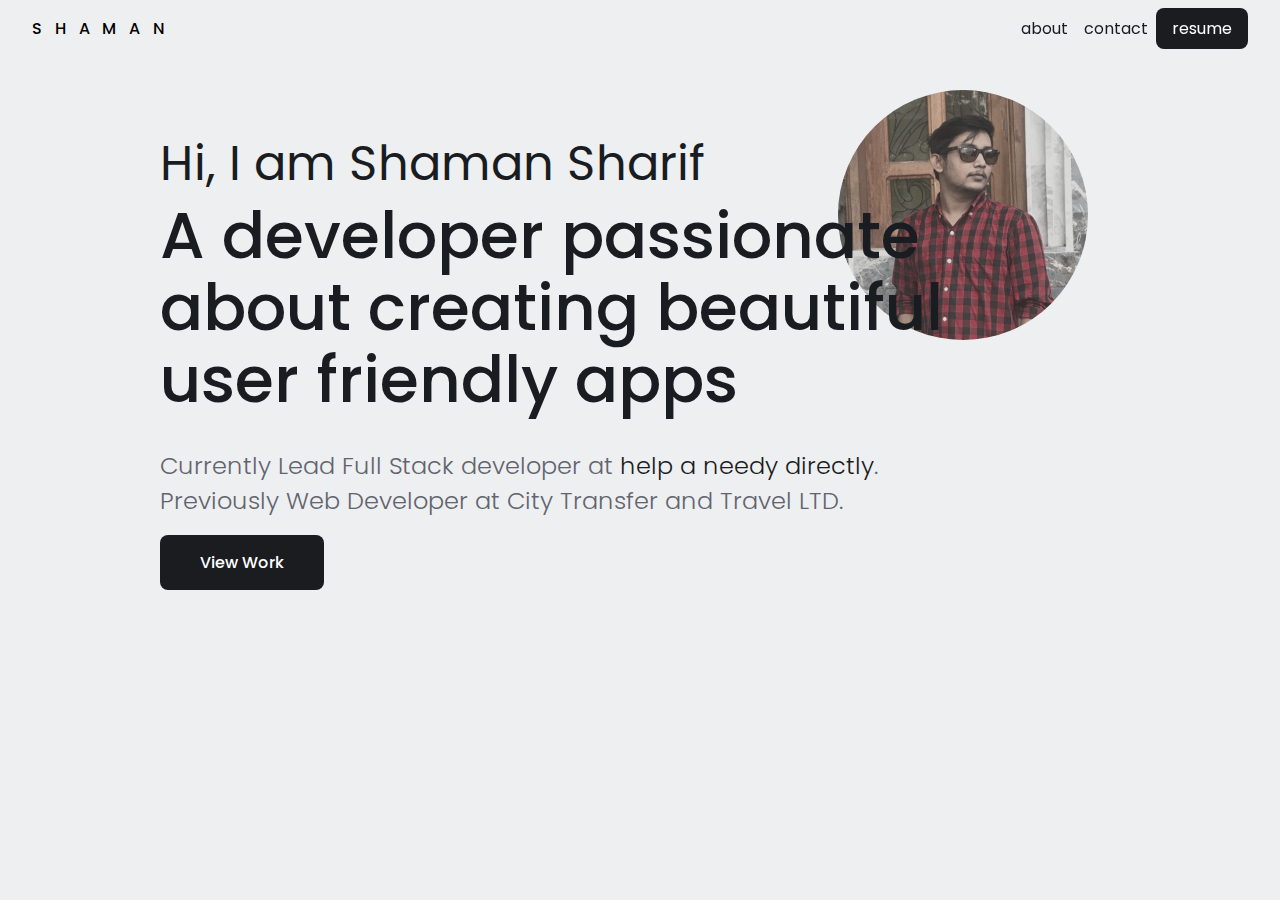
==== index.html @ 9dedc160 "resume linked to anchor" ====
<!DOCTYPE html>
<html lang="en">
<head>
	<meta charset="UTF-8">
	<meta name="viewport" content="width=device-width, initial-scale=1.0">
	<title>Shaman Sharif</title>
	<link rel="stylesheet" href="css/style.css">
  <!-- Poppins Font - Google Fonts -->
  <link rel="preconnect" href="https://fonts.gstatic.com">
  <link href="https://fonts.googleapis.com/css2?family=Poppins:wght@300;400;500&display=swap" rel="stylesheet">
  <!-- Font Awesome CDN -->
  <link rel="stylesheet" href="https://cdnjs.cloudflare.com/ajax/libs/font-awesome/5.15.3/css/all.min.css" integrity="sha512-iBBXm8fW90+nuLcSKlbmrPcLa0OT92xO1BIsZ+ywDWZCvqsWgccV3gFoRBv0z+8dLJgyAHIhR35VZc2oM/gI1w==" crossorigin="anonymous" referrerpolicy="no-referrer" />
</head>
<body>
  <div class="navigation__logo">SHAMAN</div>
  <div class="navigation__links">
    <a href="#">about</a>
    <a href="#">contact</a>
    <a href="https://raw.githubusercontent.com/pieas-asif/pieas-asif.github.io/master/downloads/Resume%20-%20Shaman%20Sharif.pdf" target="_blank" class="navigation__action">resume</a>
  </div>
	<main class="main">
		<!-- <img class="main__img" src="assets/me.jpg" alt="a portrait image of me"></img> -->
    <div class="main__image"></div>
    <h1 class="main__title">A developer passionate about creating beautiful user friendly apps</h1>
    <h2 class="main__subtitle">Currently Lead Full Stack developer at <a href="https://helpaneedydirectly.org" class="link">help a needy directly</a>. Previously Web Developer at City Transfer and Travel LTD.</h2>
    <a href="#" class="main__action">View Work</a>
	</main>
</body>
</html>
---- css/style.css ----
*, *::after, *::before {
	margin: 0;
	padding: 0;
	box-sizing: border-box;
}

body {
	background-color: #eeeff1;
	font-family: 'Poppins', sans-serif;
	display: flex;
	justify-content: center;
	align-items: center;
}

.main {	
	padding: 8rem 20rem 2rem 10rem;
}

/*.main__img {
	position: absolute;
	top: 10%;
	right: 10%;
	border-radius: 50%;
	width: 250px;
	z-index: 1;
	animation: picture_animate linear 5s infinite alternate;
}*/

.main__image {
	background-image: url("../assets/me.jpg");
	background-size: cover;
	width: 250px;
	min-height: 250px;
	max-height: 250px;
	border-radius: 50%;
	z-index: 1;
}

/*.main__image:hover {
	filter: saturate(100%) contrast(100%);
}*/

.main__title {
	font-size: 4rem;
	font-weight: 500;
	line-height: 4.5rem;
	color: #191d21;
	z-index: 2;
	position: relative;
}

.main__title::before {
	content: "Hi, I am Shaman Sharif";
	top: 0;
	font-size: 3rem;
	font-weight: 400;
	display: block;
}

.main__subtitle {
	padding: 2rem 0rem;
	font-weight: 300;
	color: #61646d;
}

.main__action {
	background-color: #1a1c20;
	padding: 1rem 2.5rem;
	color: #ffffff;
	font-weight: 500;
	font-size: 1rem;
	text-decoration: none;
	border-radius: 8px;
}

.link {
	text-decoration: none;
	color: #191d21;
}


.navigation__logo {
	position: fixed;
	left: 0;
	top: 0;
	padding: 1rem 2rem;
	background-color: #eeeff1;
	font-weight: 500;
	text-transform: uppercase;
	letter-spacing: .8rem;
}

.navigation__links {
	position: fixed;
	padding: .5rem 2rem;
	display: flex;
	flex-direction: row;
	align-items: center;
}

.navigation__links > a {
	padding: 0 .5rem;
	text-decoration: none;
	cursor: pointer;
	color: #191d21;
}

@media(min-width: 769px) {
	.navigation__action {
		background-color: #1a1c20 !important;
		color: #ffffff !important;
		padding: .5rem 1rem !important;
		border-radius: 8px;
	}

	.navigation__links {
		right: 0;
		top: 0;
	}

	.main__image {
		position: absolute;
		top: 10%;
		right: 15%;
		filter: saturate(50%) brightness(1.0) contrast(70%);
		animation: picture_animate linear 5s infinite alternate;
	}
}

@media(max-width: 768px) {
	.navigation__logo {
		width: 100%;
		padding: .5rem 1rem;
		text-align: center;
		font-size: 2rem;
		background-color: #eeeff1;
	}

	.navigation__links {
		bottom: 0;
		background-color: #eeeff1;
		width: 100%;
		justify-content: space-between;
		padding: .5rem 3rem;
	}

	.navigation__links > a {
		padding: 0;
		font-size: 1.15rem;
	}

	.main {
		padding: 7rem 3rem;
	}

	.main__image {
		width: 150px;
		min-height: 150px;
		max-height: 150px;
	}

	.main__title {
		padding-top: 2rem;
		font-size: 2.5rem;
		line-height: 2.5rem;
	}

	.main__title::before {
		font-size: 1.5rem;
	}

	.main__subtitle {
		font-size: 1.25rem;
		padding: 1rem 0;
	}

	.main__action {
		padding: .5rem 1.5rem;
		color: #ffffff;
		border-radius: 4px;
	}
}

@keyframes picture_animate {
	from {
		transform: translateY(0px);
	}

	to {
		transform: translateY(25px);
	}
}
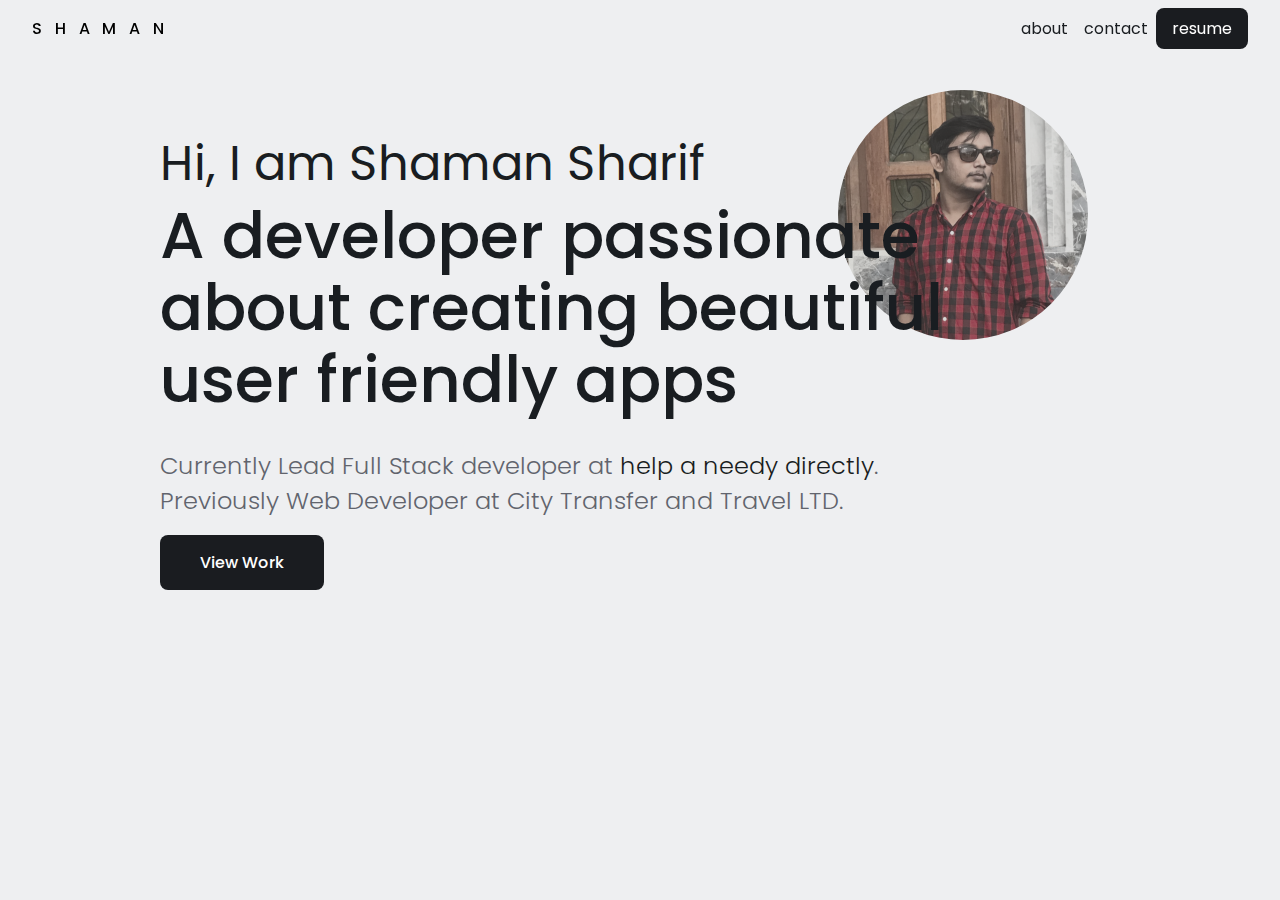
==== commit ab006a5c: "about ?" ====
--- a/index.html
+++ b/index.html
@@ -12,9 +12,9 @@
   <link rel="stylesheet" href="https://cdnjs.cloudflare.com/ajax/libs/font-awesome/5.15.3/css/all.min.css" integrity="sha512-iBBXm8fW90+nuLcSKlbmrPcLa0OT92xO1BIsZ+ywDWZCvqsWgccV3gFoRBv0z+8dLJgyAHIhR35VZc2oM/gI1w==" crossorigin="anonymous" referrerpolicy="no-referrer" />
 </head>
 <body>
-  <div class="navigation__logo">SHAMAN</div>
+  <a class="navigation__logo" href="index.html">SHAMAN</a>
   <div class="navigation__links">
-    <a href="#">about</a>
+    <a href="pages/about.html">about</a>
     <a href="#">contact</a>
     <a href="https://raw.githubusercontent.com/pieas-asif/pieas-asif.github.io/master/downloads/Resume%20-%20Shaman%20Sharif.pdf" target="_blank" class="navigation__action">resume</a>
   </div>
@@ -25,5 +25,9 @@
     <h2 class="main__subtitle">Currently Lead Full Stack developer at <a href="https://helpaneedydirectly.org" class="link">help a needy directly</a>. Previously Web Developer at City Transfer and Travel LTD.</h2>
     <a href="#" class="main__action">View Work</a>
 	</main>
+  <div class="footer__links">
+    <a href="https://github.com/pieas-asif" target="_blank"><i class="fab fa-github-alt"></i></a>
+    <a href="https://bitbucket.org/pieas-asif/" target="_blank"><i class="fab fa-bitbucket"></i></a>
+  </div>
 </body>
 </html>--- a/css/style.css
+++ b/css/style.css
@@ -8,6 +8,7 @@
 	background-color: #eeeff1;
 	font-family: 'Poppins', sans-serif;
 	display: flex;
+	flex-direction: column;
 	justify-content: center;
 	align-items: center;
 }
@@ -15,16 +16,6 @@
 .main {	
 	padding: 8rem 20rem 2rem 10rem;
 }
-
-/*.main__img {
-	position: absolute;
-	top: 10%;
-	right: 10%;
-	border-radius: 50%;
-	width: 250px;
-	z-index: 1;
-	animation: picture_animate linear 5s infinite alternate;
-}*/
 
 .main__image {
 	background-image: url("../assets/me.jpg");
@@ -36,10 +27,6 @@
 	z-index: 1;
 }
 
-/*.main__image:hover {
-	filter: saturate(100%) contrast(100%);
-}*/
-
 .main__title {
 	font-size: 4rem;
 	font-weight: 500;
@@ -78,16 +65,21 @@
 	color: #191d21;
 }
 
+.link:hover {
+	text-decoration: underline;
+}
 
 .navigation__logo {
 	position: fixed;
 	left: 0;
 	top: 0;
-	padding: 1rem 2rem;
-	background-color: #eeeff1;
+	margin: 1rem 2rem;
 	font-weight: 500;
 	text-transform: uppercase;
 	letter-spacing: .8rem;
+	z-index: 99;
+	text-decoration: none;
+	color: #000;
 }
 
 .navigation__links {
@@ -96,6 +88,7 @@
 	display: flex;
 	flex-direction: row;
 	align-items: center;
+	z-index: 99;
 }
 
 .navigation__links > a {
@@ -104,6 +97,121 @@
 	cursor: pointer;
 	color: #191d21;
 }
+
+.footer__links {
+	position: fixed;
+	display: flex;
+	flex-direction: column;
+	bottom: 2rem;
+	right: 2rem;
+	z-index: 99;
+}
+
+.footer__links > a {
+	font-size: 2rem;
+	text-decoration: none;
+	color: #61646d;
+}
+
+.footer__links > a:hover {
+	color: #191d21;
+}
+
+
+.footer__links > a:nth-child(1) {
+	margin-bottom: -.8rem;
+}
+
+.about {
+	display: flex;
+	flex-direction: row;
+	padding: 10rem;
+	align-items: center;
+}
+
+.about__image {
+	min-width: 200px;
+	min-height: 300px;
+	max-width: 400px;
+	max-height: 600px;
+	background-image: url("../assets/me2.jpg");
+	background-size: cover;
+}
+
+.about__desc {
+	display: flex;
+	padding: 0 2rem;
+	flex-direction: column;
+}
+
+.about__desc__title {
+	font-size: 4.5rem;
+	font-weight: 500;
+	color: #191d21;
+}
+
+.about__desc__text {
+	font-size: 1.5rem;
+	font-weight: 300;
+}
+
+.skills {
+	display: flex;
+	flex-direction: row;
+	padding: 0 10rem;
+}
+
+.skills__career {
+	flex: 3;
+	display: flex;
+	flex-direction: column;
+}
+
+.skills__career__title {
+	font-size: 3rem;
+	flex-shrink: 0;
+}
+
+.skills__career__text {
+	font-size: 1.2rem;
+	font-weight: 300;
+}
+
+.skills__skillset {
+	padding-left: 1rem;
+	flex: 2;
+	display: flex;
+	flex-direction: row;
+	flex-wrap: wrap;
+	justify-content: flex-start;
+}
+
+.skill {
+	font-size: 1rem;
+	font-weight: 500;
+	margin: .25rem;
+	padding: 1rem;
+	border: 1px solid black;
+	border-radius: 25px;
+	flex-grow: 0;
+	flex-shrink: 1;
+}
+
+
+
+
+
+
+
+
+
+
+
+
+
+
+
+
 
 @media(min-width: 769px) {
 	.navigation__action {
@@ -129,6 +237,7 @@
 
 @media(max-width: 768px) {
 	.navigation__logo {
+		margin: 0;
 		width: 100%;
 		padding: .5rem 1rem;
 		text-align: center;
@@ -179,6 +288,11 @@
 		color: #ffffff;
 		border-radius: 4px;
 	}
+
+	.footer__links > a {
+		color: #191d21;
+	}
+
 }
 
 @keyframes picture_animate {
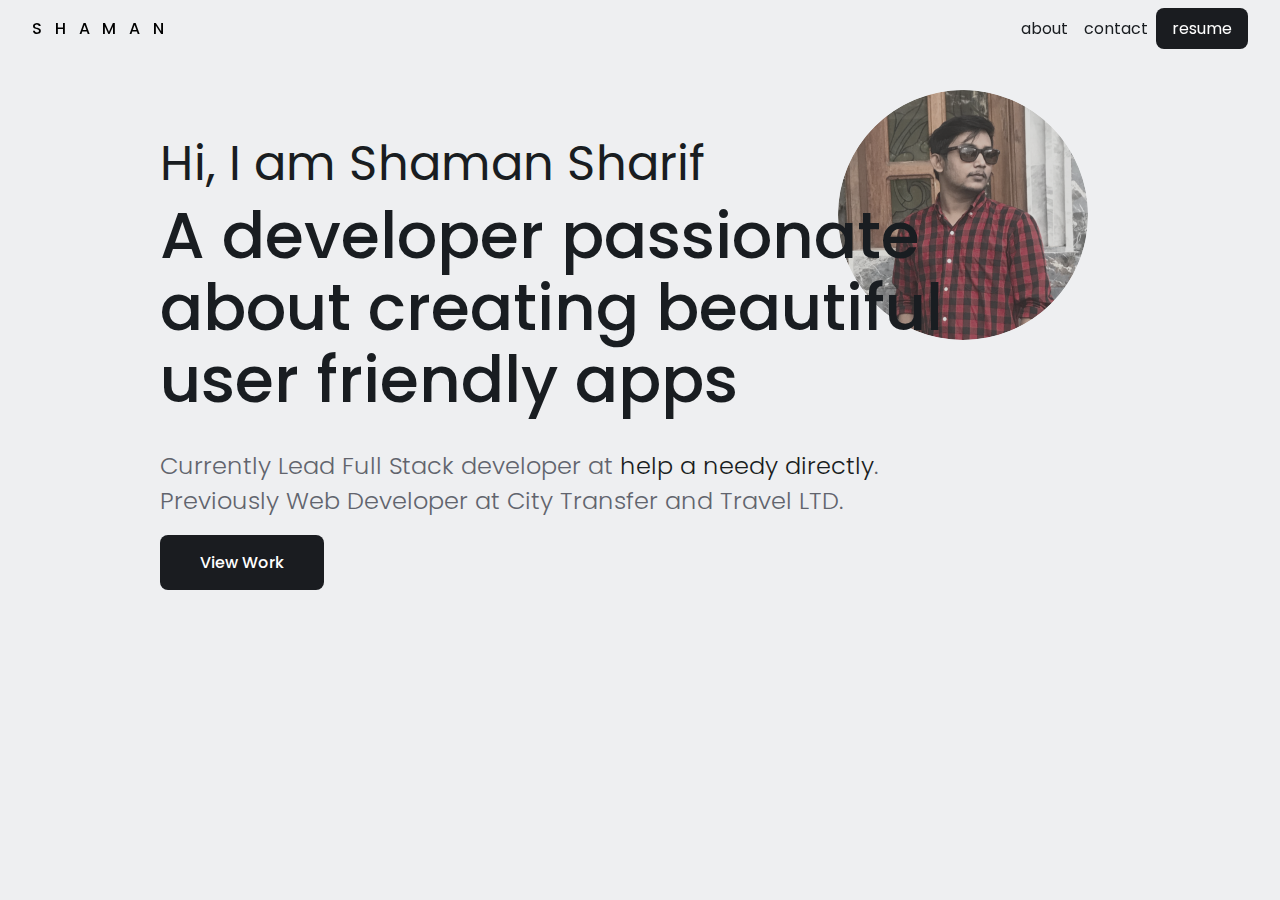
==== commit 2510713a: "README.md Update" ====
--- a/index.html
+++ b/index.html
@@ -15,14 +15,13 @@
   <a class="navigation__logo" href="index.html">SHAMAN</a>
   <div class="navigation__links">
     <a href="pages/about.html">about</a>
-    <a href="#">contact</a>
+    <a href="pages/contact.html">contact</a>
     <a href="https://raw.githubusercontent.com/pieas-asif/pieas-asif.github.io/master/downloads/Resume%20-%20Shaman%20Sharif.pdf" target="_blank" class="navigation__action">resume</a>
   </div>
 	<main class="main">
-		<!-- <img class="main__img" src="assets/me.jpg" alt="a portrait image of me"></img> -->
     <div class="main__image"></div>
     <h1 class="main__title">A developer passionate about creating beautiful user friendly apps</h1>
-    <h2 class="main__subtitle">Currently Lead Full Stack developer at <a href="https://helpaneedydirectly.org" class="link">help a needy directly</a>. Previously Web Developer at City Transfer and Travel LTD.</h2>
+    <h2 class="main__subtitle">Currently Lead Full Stack developer at <a href="https://helpaneedydirectly.org" class="link disabled">help a needy directly</a>. Previously Web Developer at City Transfer and Travel LTD.</h2>
     <a href="#" class="main__action">View Work</a>
 	</main>
   <div class="footer__links">
--- a/css/style.css
+++ b/css/style.css
@@ -9,8 +9,23 @@
 	font-family: 'Poppins', sans-serif;
 	display: flex;
 	flex-direction: column;
-	justify-content: center;
-	align-items: center;
+}
+
+.disabled {
+	pointer-events: none;
+}
+
+textarea {
+	border: 2px solid #191d21;
+	padding: 1rem;
+	font-family: inherit;
+	background-color: #eeeff1;
+	color: #191d21;
+	outline: none;
+	resize: none;
+	width: 100%;
+	height: 15rem;
+	overflow: auto;
 }
 
 .main {	
@@ -18,7 +33,7 @@
 }
 
 .main__image {
-	background-image: url("../assets/me.jpg");
+	background-image: url("../assets/circle_me.png");
 	background-size: cover;
 	width: 250px;
 	min-height: 250px;
@@ -153,12 +168,13 @@
 .about__desc__text {
 	font-size: 1.5rem;
 	font-weight: 300;
+	color: #191d21;
 }
 
 .skills {
 	display: flex;
 	flex-direction: row;
-	padding: 0 10rem;
+	padding: 0 10rem 10rem 10rem;
 }
 
 .skills__career {
@@ -170,31 +186,99 @@
 .skills__career__title {
 	font-size: 3rem;
 	flex-shrink: 0;
+	color: #191d21;
 }
 
 .skills__career__text {
 	font-size: 1.2rem;
 	font-weight: 300;
+	color: #191d21;
 }
 
 .skills__skillset {
 	padding-left: 1rem;
 	flex: 2;
 	display: flex;
+	flex-direction: column;
+	justify-content: center;
+}
+
+.skill-wrapper {
+	display: flex;
 	flex-direction: row;
 	flex-wrap: wrap;
-	justify-content: flex-start;
+	flex-shrink: 1;
 }
 
 .skill {
 	font-size: 1rem;
+	color: #191d21;
 	font-weight: 500;
 	margin: .25rem;
-	padding: 1rem;
-	border: 1px solid black;
+	padding: .5rem 1rem;
+	border: 2px solid #191d21;
 	border-radius: 25px;
 	flex-grow: 0;
 	flex-shrink: 1;
+}
+
+.contact {
+	display: flex;
+	flex-direction: column;
+	padding: 10rem;
+	align-items: flex-start;
+}
+
+.contact__title {
+	font-size: 4.5rem;
+	font-weight: 500;
+	color: #191d21;
+}
+
+.contact__subtitle {
+	font-size: 2.5rem;
+	padding: 1rem 0;
+	font-weight: 400;
+	color: #191d21;
+}
+
+.contact__contact-link {
+	font-size: 1.2rem;
+	font-weight: 300;
+	color: #61646d;
+}
+
+.contact__contact-link a {
+	color: #191d21;
+	font-weight: 400;
+}
+
+.contact__textbox {
+	width: 70%;
+}
+
+.contact__submit {
+	padding: 1rem 0;
+}
+
+.contact__submit-btn {
+	padding: 1rem 2rem;
+	margin: 0;
+	border: 2px solid #191d21;
+	text-decoration: none;
+	font-size: 1.2rem;
+	color: #191d21;
+	cursor: pointer;
+}
+
+.contact__submit-btn-sent {
+	padding: 1rem 2rem;
+	margin: 0;
+	border: 2px solid #191d21;
+	background-color: #191d21;
+	text-decoration: none;
+	font-size: 1.2rem;
+	color: #eeeff1;
 }
 
 
@@ -293,6 +377,92 @@
 		color: #191d21;
 	}
 
+	.about {
+		padding: 7rem 3rem 3rem 3rem;
+		flex-direction: column;
+		align-items: self-end;
+	}
+
+	.about__image {
+		min-width: 150px;
+		min-height: 150px;
+		max-width: 300px;
+		max-height: 300px;
+		border-radius: 50%;
+		border: 2px solid #191d21;
+	}
+
+	.about__desc {
+		padding: 0;
+	}
+
+	.about__desc__title {
+		font-size: 2rem;
+	}
+
+	.about__desc__text {
+		font-size: 1.25rem;
+		line-height: 1.8rem;
+	}
+
+	.skills {
+		padding: 3rem 3rem 7rem 3rem;
+		flex-direction: column;
+		align-items: self-end;
+	}
+
+	.skills__career__title {
+		font-size: 2rem;
+		line-height: 2.5rem;
+	}
+
+	.skills__career__text {
+		font-size: 1.25rem;
+		line-height: 1.8rem;
+	}
+
+	.skills__skillset {
+		padding: 1rem 0;
+	}
+
+	.skill-wrapper {
+		justify-content: center;
+	}
+
+	.skill {
+		font-size: .8rem;
+		margin: .12rem;
+		padding: .25rem .5rem;
+	}
+
+	.contact {
+		padding: 7rem 3rem;
+	}
+
+	.contact__title {
+		font-size: 2.5rem;
+		line-height: 2.5rem;
+		padding-bottom: 2rem;
+	}
+
+	.contact__contact-link {
+		font-size: 1rem;
+	}
+
+	.contact__subtitle {
+		font-size: 1.5rem;
+		line-height: 1.5rem;
+	}
+
+	.contact__textbox {
+		width: 90%;
+		border-radius: 0;
+	}
+
+	textarea {
+		font-size: 1.5rem;
+	}
+ 
 }
 
 @keyframes picture_animate {
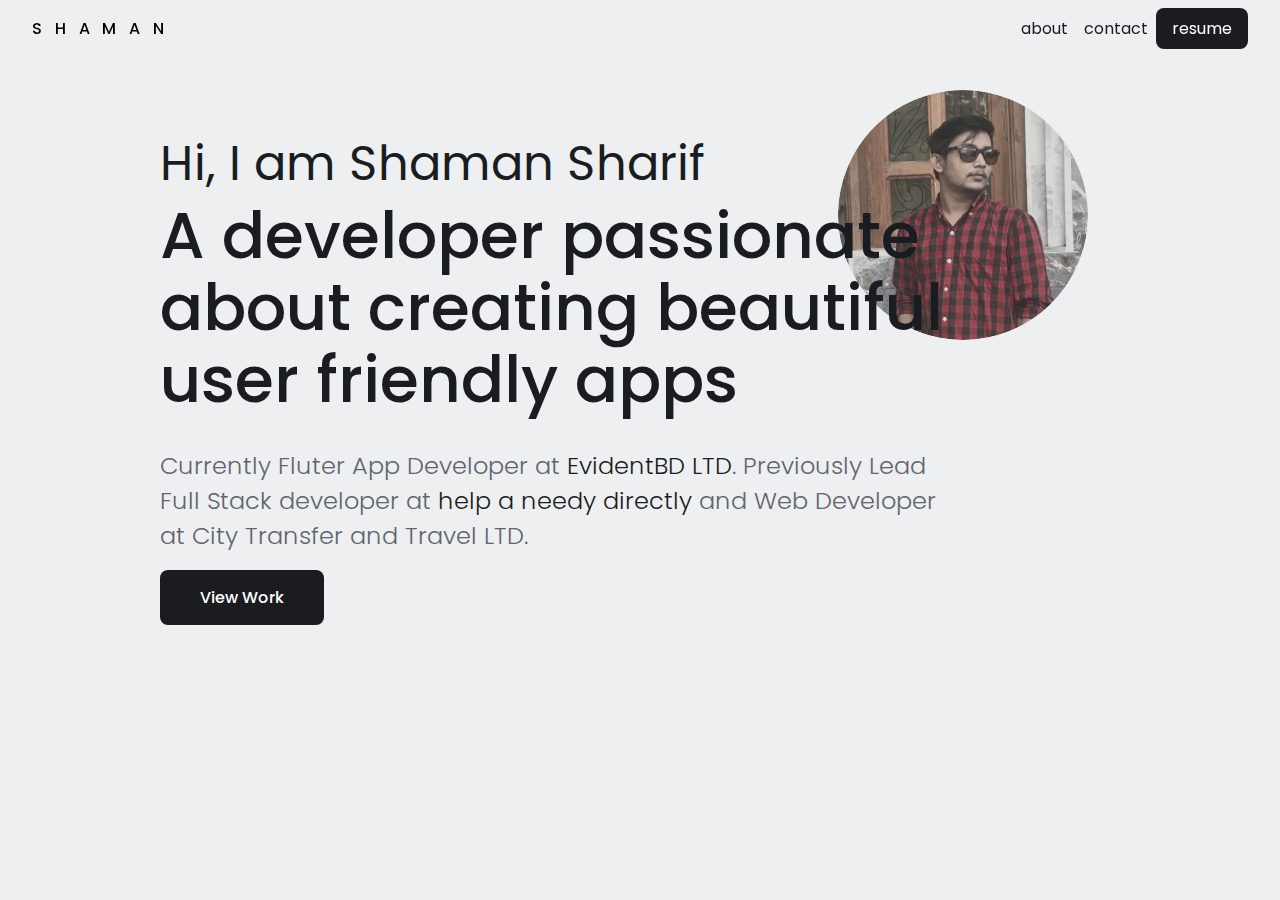
==== commit 9f403dc9: "Evident BD LTD Added as Current Job" ====
--- a/index.html
+++ b/index.html
@@ -1,32 +1,60 @@
 <!DOCTYPE html>
 <html lang="en">
-<head>
-	<meta charset="UTF-8">
-	<meta name="viewport" content="width=device-width, initial-scale=1.0">
-	<title>Shaman Sharif</title>
-	<link rel="stylesheet" href="css/style.css">
-  <!-- Poppins Font - Google Fonts -->
-  <link rel="preconnect" href="https://fonts.gstatic.com">
-  <link href="https://fonts.googleapis.com/css2?family=Poppins:wght@300;400;500&display=swap" rel="stylesheet">
-  <!-- Font Awesome CDN -->
-  <link rel="stylesheet" href="https://cdnjs.cloudflare.com/ajax/libs/font-awesome/5.15.3/css/all.min.css" integrity="sha512-iBBXm8fW90+nuLcSKlbmrPcLa0OT92xO1BIsZ+ywDWZCvqsWgccV3gFoRBv0z+8dLJgyAHIhR35VZc2oM/gI1w==" crossorigin="anonymous" referrerpolicy="no-referrer" />
-</head>
-<body>
-  <a class="navigation__logo" href="index.html">SHAMAN</a>
-  <div class="navigation__links">
-    <a href="pages/about.html">about</a>
-    <a href="pages/contact.html">contact</a>
-    <a href="https://raw.githubusercontent.com/pieas-asif/pieas-asif.github.io/master/downloads/Resume%20-%20Shaman%20Sharif.pdf" target="_blank" class="navigation__action">resume</a>
-  </div>
-	<main class="main">
-    <div class="main__image"></div>
-    <h1 class="main__title">A developer passionate about creating beautiful user friendly apps</h1>
-    <h2 class="main__subtitle">Currently Lead Full Stack developer at <a href="https://helpaneedydirectly.org" class="link disabled">help a needy directly</a>. Previously Web Developer at City Transfer and Travel LTD.</h2>
-    <a href="#" class="main__action">View Work</a>
-	</main>
-  <div class="footer__links">
-    <a href="https://github.com/pieas-asif" target="_blank"><i class="fab fa-github-alt"></i></a>
-    <a href="https://bitbucket.org/pieas-asif/" target="_blank"><i class="fab fa-bitbucket"></i></a>
-  </div>
-</body>
-</html>+  <head>
+    <meta charset="UTF-8" />
+    <meta name="viewport" content="width=device-width, initial-scale=1.0" />
+    <title>Shaman Sharif</title>
+    <link rel="stylesheet" href="css/style.css" />
+    <!-- Poppins Font - Google Fonts -->
+    <link rel="preconnect" href="https://fonts.gstatic.com" />
+    <link
+      href="https://fonts.googleapis.com/css2?family=Poppins:wght@300;400;500&display=swap"
+      rel="stylesheet"
+    />
+    <!-- Font Awesome CDN -->
+    <link
+      rel="stylesheet"
+      href="https://cdnjs.cloudflare.com/ajax/libs/font-awesome/5.15.3/css/all.min.css"
+      integrity="sha512-iBBXm8fW90+nuLcSKlbmrPcLa0OT92xO1BIsZ+ywDWZCvqsWgccV3gFoRBv0z+8dLJgyAHIhR35VZc2oM/gI1w=="
+      crossorigin="anonymous"
+      referrerpolicy="no-referrer"
+    />
+  </head>
+  <body>
+    <a class="navigation__logo" href="index.html">SHAMAN</a>
+    <div class="navigation__links">
+      <a href="pages/about.html">about</a>
+      <a href="pages/contact.html">contact</a>
+      <a
+        href="https://raw.githubusercontent.com/pieas-asif/pieas-asif.github.io/master/downloads/Resume%20-%20Shaman%20Sharif.pdf"
+        target="_blank"
+        class="navigation__action"
+        >resume</a
+      >
+    </div>
+    <main class="main">
+      <div class="main__image"></div>
+      <h1 class="main__title">
+        A developer passionate about creating beautiful user friendly apps
+      </h1>
+      <h2 class="main__subtitle">
+        Currently Fluter App Developer at
+        <a href="https://evidentbd.com" class="link">EvidentBD LTD</a>.
+        Previously Lead Full Stack developer at
+        <a href="https://helpaneedydirectly.org" class="link disabled"
+          >help a needy directly</a
+        >
+        and Web Developer at City Transfer and Travel LTD.
+      </h2>
+      <a href="#" class="main__action">View Work</a>
+    </main>
+    <div class="footer__links">
+      <a href="https://github.com/pieas-asif" target="_blank"
+        ><i class="fab fa-github-alt"></i
+      ></a>
+      <a href="https://bitbucket.org/pieas-asif/" target="_blank"
+        ><i class="fab fa-bitbucket"></i
+      ></a>
+    </div>
+  </body>
+</html>
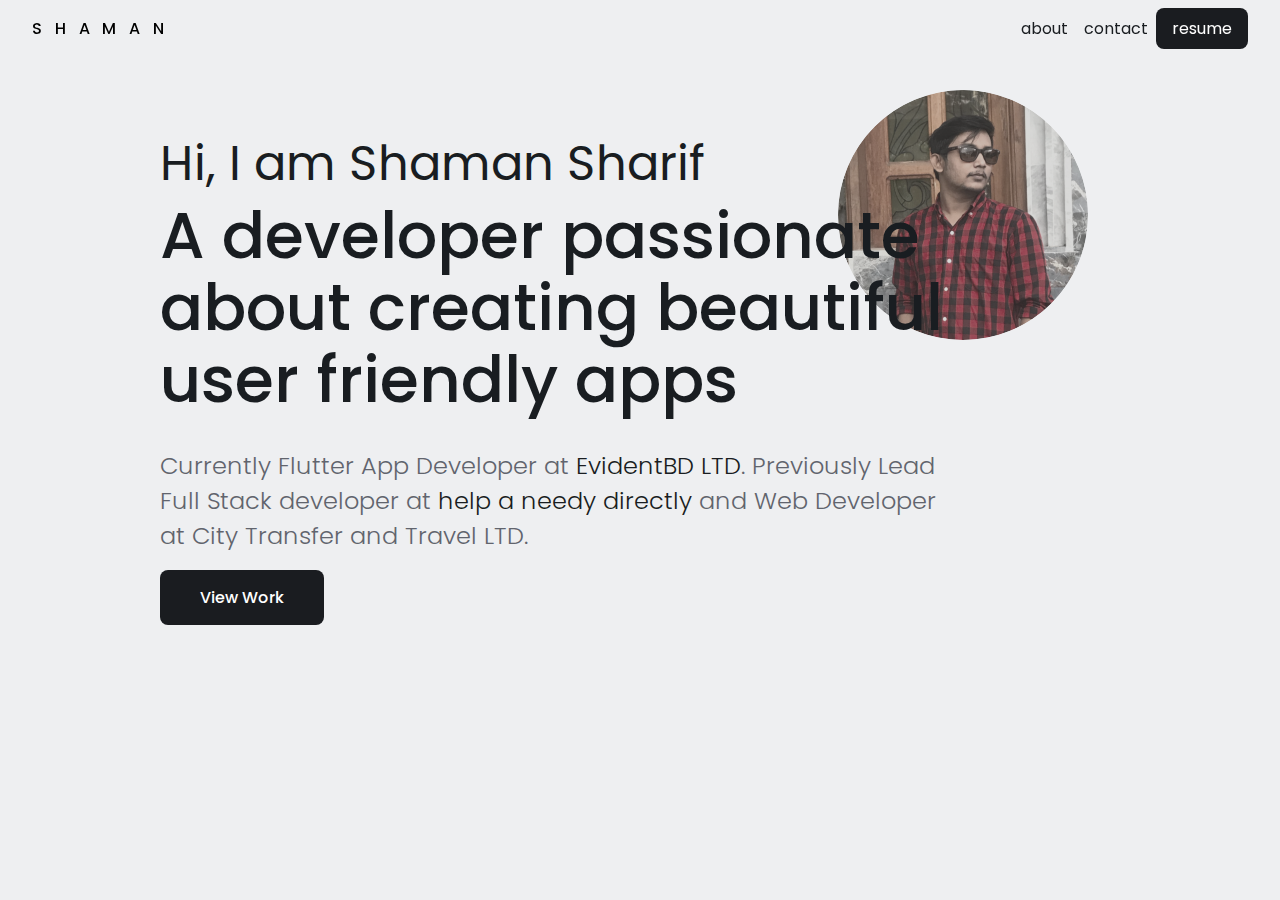
==== commit ad08343a: "Typo Fixed" ====
--- a/index.html
+++ b/index.html
@@ -38,7 +38,7 @@
         A developer passionate about creating beautiful user friendly apps
       </h1>
       <h2 class="main__subtitle">
-        Currently Fluter App Developer at
+        Currently Flutter App Developer at
         <a href="https://evidentbd.com" class="link">EvidentBD LTD</a>.
         Previously Lead Full Stack developer at
         <a href="https://helpaneedydirectly.org" class="link disabled"
